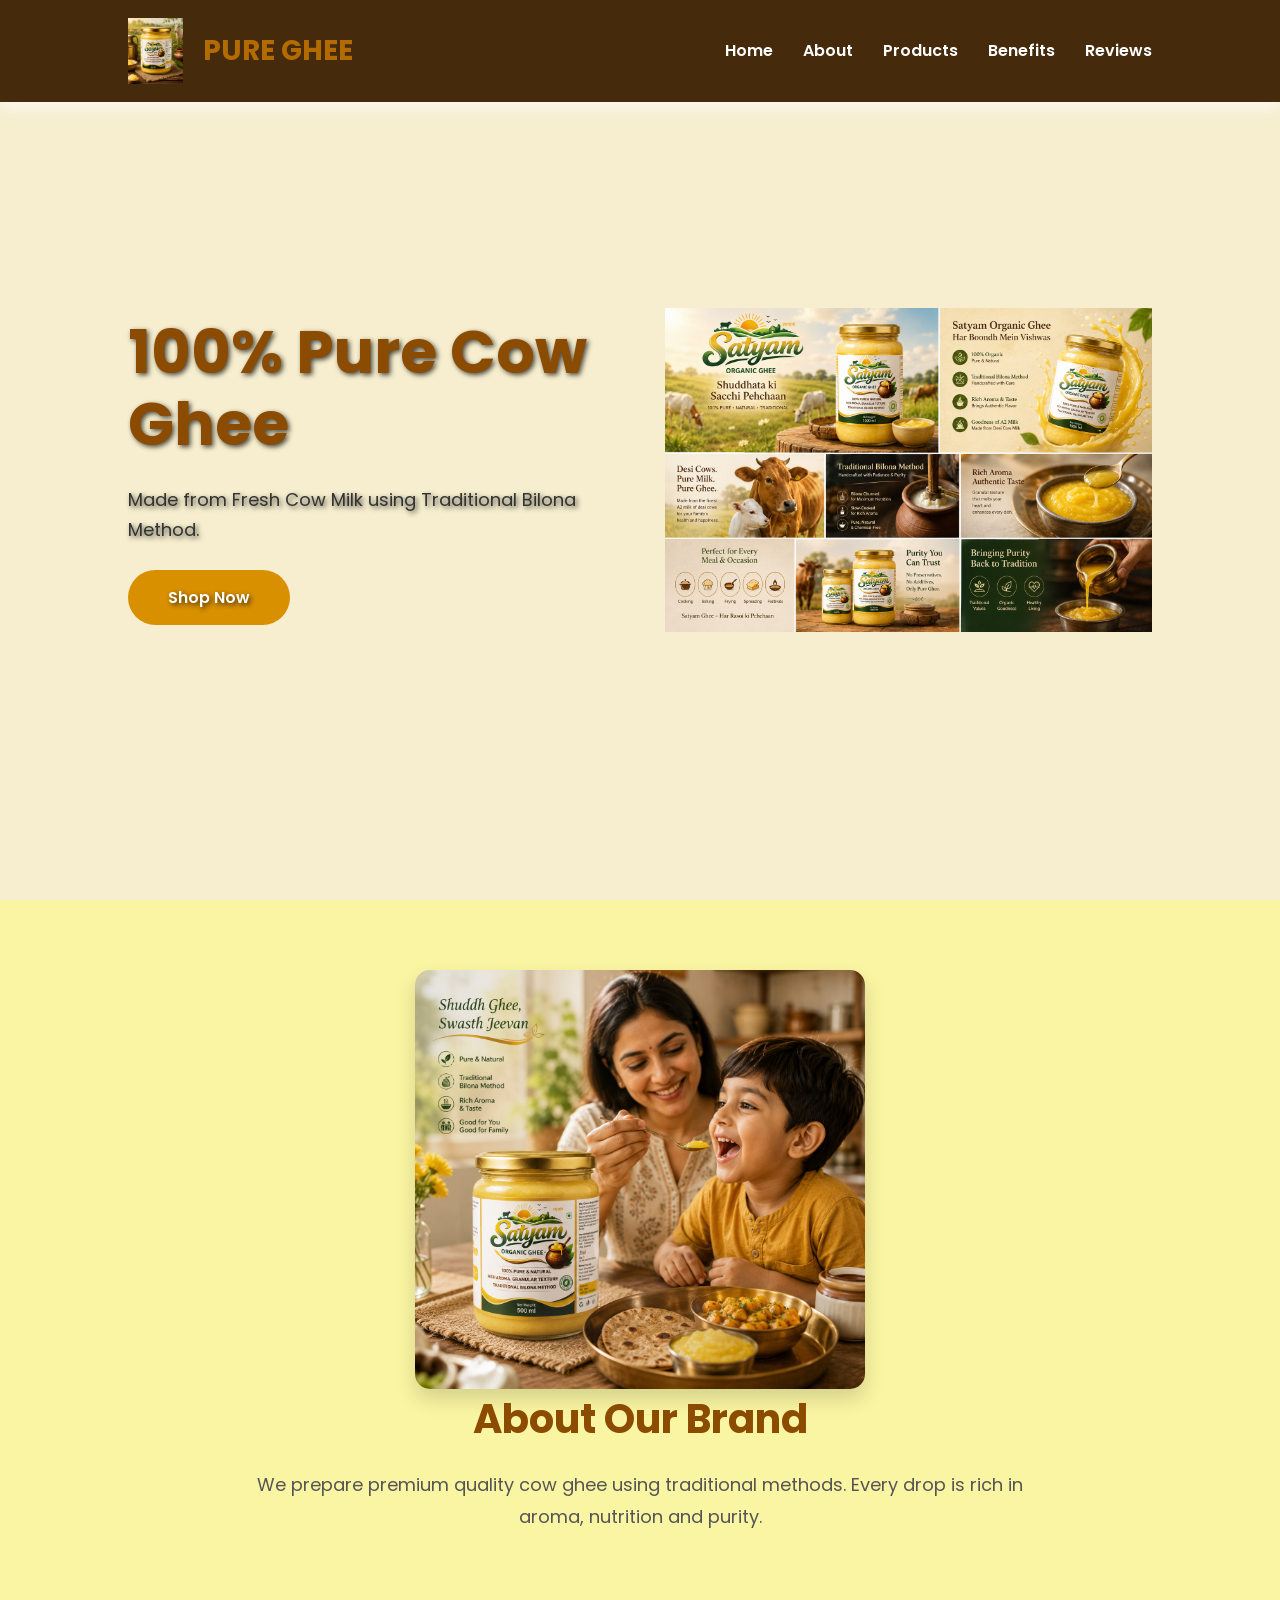
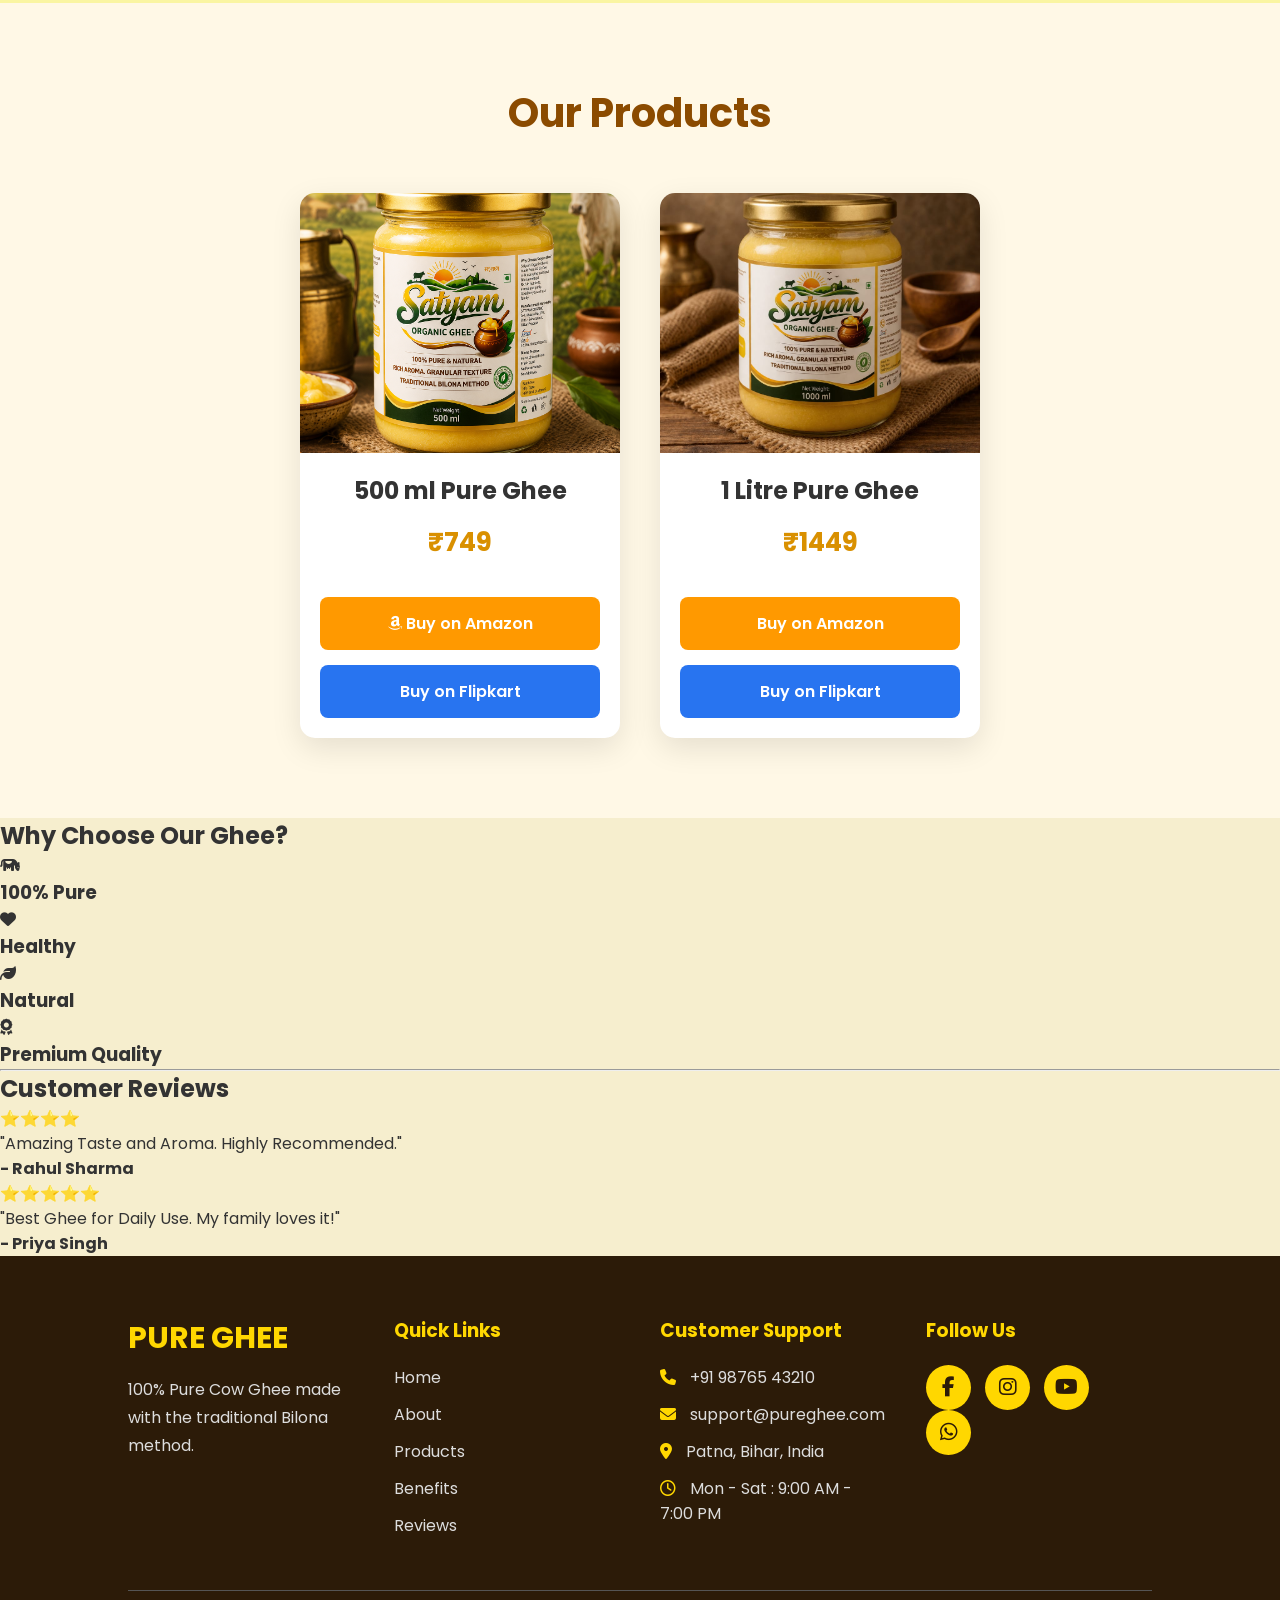
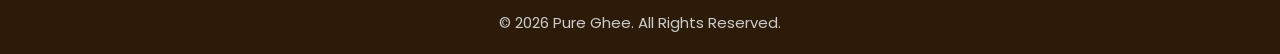
==== index.html @ 927c73c3 "Add files via upload" ====
<!DOCTYPE html>
<html lang="en">
<head>
    <meta charset="UTF-8">
    <meta name="viewport" content="width=device-width, initial-scale=1.0">
    <title>Pure Ghee | Premium Cow Ghee</title>

    <link rel="stylesheet" href="choti.css">

    <!-- Font Awesome -->
    <link rel="stylesheet"
    href="https://cdnjs.cloudflare.com/ajax/libs/font-awesome/6.5.1/css/all.min.css">
</head>

<body>

<!-- ================= NAVBAR ================= -->

<header>

    <div class="logo">
        <img src="mlimage.png" alt="main image">
        <h2>PURE GHEE</h2>
    </div>

    <nav>
        <ul>
            <li><a href="#home">Home</a></li>
            <li><a href="#about">About</a></li>
            <li><a href="#products">Products</a></li>
            <li><a href="#benefits">Benefits</a></li>
            <li><a href="#reviews">Reviews</a></li>
        </ul>
    </nav>

</header>

<!-- ================= HERO ================= -->

<section class="hero" id="home">

    <div class="hero-text">

        <h1>100% Pure Cow Ghee</h1>

        <p>
            Made from Fresh Cow Milk using
            Traditional Bilona Method.
        </p>

        <a href="#products" class="btn">Shop Now</a>

    </div>

    <div class="hero-image">

        <img src="image.png.png" alt="main image">

    </div>

</section>

<!-- ================= ABOUT ================= -->

<section class="about" id="about">
<div class="about-container">
    <div class="about-image">
        <img src="ghee.png" alt="ghee-photo">
    </div>
</div>
<h2>About Our Brand</h2>

<p>

We prepare premium quality cow ghee using
traditional methods. Every drop is rich in aroma,
nutrition and purity.

</p>

</section>

<!-- ================= PRODUCTS ================= -->

<section class="products" id="products">

<h2>Our Products</h2>

<div class="product-container">

<div class="card">

<img src="mlimage.png">

<h3>500 ml Pure Ghee</h3>

<h4>₹749</h4>

<div class="buttons">

<a href="https://amzn.in/d/0iU7Ek55" target="_blank" class="amazon">

<i class="fab fa-amazon"></i>

Buy on Amazon

</a>

<a href="https://www.flipkart.com/" target="_blank" class="flipkart">

Buy on Flipkart

</a>

</div>

</div>

<div class="card">

<img src="oneimage.png.jpeg">

<h3>1 Litre Pure Ghee</h3>

<h4>₹1449</h4>

<div class="buttons">

<a href="https://amzn.in/d/0iU7Ek55" target="_blank" class="amazon">

Buy on Amazon

</a>

<a href="https://www.flipkart.com/" target="_blank" class="flipkart">

Buy on Flipkart

</a>

</div>

</div>

</div>

</section>

<!-- ================= BENEFITS ================= -->

<div id="benefits" class="benefits-section">
    <h2>Why Choose Our Ghee?</h2>
    <div class="benefits-grid">
        <div class="benefit-card">
            <i class="fa-solid fa-cow icon-style"></i>
            <h3>100% Pure</h3>
        </div>
        <div class="benefit-card">
            <i class="fa-solid fa-heart icon-style"></i>
            <h3>Healthy</h3>
        </div>
        <div class="benefit-card">
            <i class="fa-solid fa-leaf icon-style"></i>
            <h3>Natural</h3>
        </div>
        <div class="benefit-card">
            <i class="fa-solid fa-award icon-style"></i>
            <h3>Premium Quality</h3>
        </div>
    </div>
</div>

<hr class="section-divider">

<div id="reviews" class="reviews-section">
    <h2>Customer Reviews</h2>
    <div class="reviews-grid">
        <div class="review-card">
            <div class="stars">⭐⭐⭐⭐</div>
            <p>"Amazing Taste and Aroma. Highly Recommended."</p>
            <h4>- Rahul Sharma</h4>
        </div>
        <div class="review-card">
            <div class="stars">⭐⭐⭐⭐⭐</div>
            <p>"Best Ghee for Daily Use. My family loves it!"</p>
            <h4>- Priya Singh</h4>
        </div>
    </div>
</div>


<!-- ================= FOOTER ================= -->

<footer>

<div class="footer-content">

<div class="footer-logo">
<h2>PURE GHEE</h2>
<p>100% Pure Cow Ghee made with the traditional Bilona method.</p>
</div>

<div class="footer-links">
<h3>Quick Links</h3>
<a href="#home">Home</a>
<a href="#about">About</a>
<a href="#products">Products</a>
<a href="#benefits">Benefits</a>
<a href="#reviews">Reviews</a>
</div>

<div class="footer-support">
<h3>Customer Support</h3>

<p><i class="fa-solid fa-phone"></i> +91 98765 43210</p>

<p><i class="fa-solid fa-envelope"></i> support@pureghee.com</p>

<p><i class="fa-solid fa-location-dot"></i> Patna, Bihar, India</p>

<p><i class="fa-regular fa-clock"></i> Mon - Sat : 9:00 AM - 7:00 PM</p>

</div>

<div class="footer-social">

<h3>Follow Us</h3>

<a href="#"><i class="fab fa-facebook-f"></i></a>

<a href="#"><i class="fab fa-instagram"></i></a>

<a href="#"><i class="fab fa-youtube"></i></a>

<a href="#"><i class="fab fa-whatsapp"></i></a>

</div>

</div>

<hr>

<p class="copyright">
© 2026 Pure Ghee. All Rights Reserved.
</p>

</footer>
<script src="script.js"></script>

</body>
---- choti.css ----
/*=========================
Google Font
=========================*/
@import url('https://fonts.googleapis.com/css2?family=Poppins:wght@300;400;500;600;700;800&display=swap');

*{
    margin:0;
    padding:0;
    box-sizing:border-box;
    font-family:'Poppins',sans-serif;
    scroll-behavior:smooth;
}

body{
    background:#f6eece;
    color:#333;
    overflow-x:hidden;
}

img{
    max-width:100%;
    display:block;
}

a{
    text-decoration:none;
}

section{
    padding:80px 10%;
}

/*=========================
Navbar
=========================*/

header{
    position:fixed;
    top:0;
    left:0;
    width:100%;
    display:flex;
    justify-content:space-between;
    align-items:center;
    padding:18px 10%;
    background:#452a0b;
    box-shadow:0 5px 15px rgba(252, 250, 250, 0.933);
    z-index:1000;
}

.logo{
    display:flex;
    align-items:center;
    gap:10px;
    white-space: nowrap;
}

.logo img{
    width:55px;
}

.logo h2{
    color:#b36b00;
    font-size:28px;
    margin: 0;
    margin-left: 10px;
}

nav ul{
    display:flex;
    list-style:none;
    gap:30px;
}

nav ul li a{
    color:white;
    font-weight:600;
    transition:.3s;
}

nav ul li a:hover{
    color:#d99000;
}

/*=========================
Hero
=========================*/

.hero{
    min-height:100vh;
    display:flex;
    justify-content:space-between;
    align-items:center;
    gap:50px;
    padding-top:120px;
    background:linear-gradient(135deg,#fff8e6,#ffe4a3);
    background-image: url('https://thumbs.dreamstime.com/b/ghee-oil-against-background-grazing-cows-selective-focus-nature-350918995.jpg');
    background-size: cover;
    background-repeat: no-repeat;

}

.hero-text{
    flex:1;
    text-shadow: 2px 2px 5px rgba(0,0,0,0.7);
}

.hero-text h1{
    font-size:60px;
    color:#8b4b00;
    line-height:1.2;
}

.hero-text p{
    margin:25px 0;
    font-size:18px;
    line-height:30px;
    text-shadow: 2px 2px 5px rgba(0,0,0,0.7);
}

.btn{
    display:inline-block;
    padding:15px 40px;
    background:#d99000;
    color:white;
    border-radius:50px;
    font-weight:600;
    transition:.4s;
}

.btn:hover{
    background:#8b4b00;
    transform:translateY(-4px);
}

.hero-image{
    flex:1;
}

.hero-image img{
    width:100%;
    animation:float 4s ease-in-out infinite;
}

@keyframes float{

0%{
transform:translateY(0);
}

50%{
transform:translateY(-20px);
}

100%{
transform:translateY(0);
}

}
/*=========================
About Section
=========================*/

.about{
    text-align:center;
    background:#ffffff;
}

.about h2{
    font-size:40px;
    color:#8b4b00;
    margin-bottom:20px;
}

.about p{
    max-width:800px;
    margin:auto;
    font-size:18px;
    color:#555;
    line-height:32px;
}

/*=========================
Products
=========================*/

.products{
    background:#fff8e6;
}

.products h2{
    text-align:center;
    font-size:40px;
    color:#8b4b00;
    margin-bottom:50px;
}

.product-container{
    display:flex;
    justify-content:center;
    gap:40px;
    flex-wrap:wrap;
}

.card{
    width:320px;
    background:#fff;
    border-radius:15px;
    overflow:hidden;
    box-shadow:0 10px 30px rgba(0,0,0,.1);
    transition:.4s;
}

.card:hover{
    transform:translateY(-10px);
}

.card img{
    width:100%;
    height:260px;
    object-fit:cover;
}

.card h3{
    text-align:center;
    margin-top:20px;
    font-size:24px;
}

.card h4{
    text-align:center;
    color:#d99000;
    margin:15px 0;
    font-size:26px;
}

.buttons{
    display:flex;
    flex-direction:column;
    gap:15px;
    padding:20px;
}

.amazon{
    background:#FF9900;
    color:white;
    padding:14px;
    border-radius:8px;
    text-align:center;
    font-weight:600;
    transition:.3s;
}

.amazon:hover{
    background:#e48b00;
}

.flipkart{
    background:#2874F0;
    color:white;
    padding:14px;
    border-radius:8px;
    text-align:center;
    font-weight:600;
    transition:.3s;
}

.flipkart:hover{
    background:#1358c7;
}
/* =========================
   FOOTER
========================= */

footer{
    background:#2c1b08;
    color:#fff;
    padding:60px 10% 20px;
}

.footer-content{
    display:flex;
    justify-content:space-between;
    flex-wrap:wrap;
    gap:40px;
}

.footer-logo,
.footer-links,
.footer-support,
.footer-social{
    flex:1;
    min-width:220px;
}

.footer-logo h2{
    color:#FFD700;
    margin-bottom:15px;
    font-size:30px;
}

.footer-logo p{
    line-height:28px;
    color:#ddd;
}

.footer-links h3,
.footer-support h3,
.footer-social h3{
    margin-bottom:20px;
    color:#FFD700;
}

.footer-links a{
    display:block;
    color:#ddd;
    text-decoration:none;
    margin-bottom:12px;
    transition:.3s;
}

.footer-links a:hover{
    color:#FFD700;
    padding-left:8px;
}

.footer-support p{
    margin-bottom:12px;
    color:#ddd;
}

.footer-support i{
    color:#FFD700;
    margin-right:10px;
}

.footer-social a{
    display:inline-block;
    width:45px;
    height:45px;
    line-height:45px;
    text-align:center;
    border-radius:50%;
    background:#FFD700;
    color:#2c1b08;
    margin-right:10px;
    font-size:20px;
    transition:.3s;
}

.footer-social a:hover{
    background:#fff;
    transform:translateY(-5px);
}

footer hr{
    margin:40px 0 20px;
    border:none;
    height:1px;
    background:#555;
}

.copyright{
    text-align:center;
    color:#ccc;
    font-size:15px;
}

/* =========================
   Responsive Footer
========================= */

@media(max-width:768px){

.footer-content{
    flex-direction:column;
    text-align:center;
}

.footer-social a{
    margin:8px;
}
.benefits{
    padding:50px 20px;
    text-align: center;
    background-color: #fcf9f2;
}
/* Benefits Card ka Design */
.benefit-card {
    background-color: white;
    padding: 30px 20px;
    border-radius: 12px;
    box-shadow: 0 4px 10px rgba(0, 0, 0, 0.08); /* Halka sa shadow */
    width: 200px;
    transition: transform 0.3s;
    border-top: 4px solid #f5b041; /* Ghee jaisa golden border upar ki taraf */
}

/* Mouse le jane par card upar uthega */
.benefit-card:hover {
    transform: translateY(-8px);
}

.icon-style {
    font-size: 40px;
    color: #f5b041; /* Golden icons */
    margin-bottom: 15px;
}

.benefit-card h3 {
    color: #333;
    font-size: 20px;
}

/* Divider Line */
.section-divider {
    border: none;
    height: 1px;
    background-color: #e0d5c1;
    margin: 0 10%;
}

/* Review Card ka Design */
.review-card {
    background-color: white;
    padding: 25px;
    border-radius: 12px;
    box-shadow: 0 4px 10px rgba(0, 0, 0, 0.08);
    width: 320px;
    text-align: left;
    border-left: 5px solid #f5b041; /* Side mein golden line */
}

.stars {
    font-size: 18px;
    margin-bottom: 15px;
}

.review-card p {
    font-style: italic;
    color: #555;
    font-size: 16px;
    line-height: 1.5;
}

.review-card h4 {
    margin-top: 15px;
    color: #5c3a21;
}
.benefits-grid{
    display: grid;
    grid-template-columns: auto auto;
    gap: 30px;
    justify-content: center;
    max-width: 550px;
    margin: 0 auto;
}
header{
    flex-direction: column;
    padding: 10px;
}
.logo{
    margin-bottom: 15px;
}
nav ul{
    display: flex;
    flex-wrap: wrap;
    justify-content: center;
    gap: 15px;
    padding: 0;
}
}
.about{
    padding: 70px 20px;
    background-color: #faf5a2;
}
.about-container{
    display: flex;
    align-items: center;
    justify-content: center;
    gap: 50px;
    max-width: 1000px;
    margin: 0 auto;
}
.about-image img{
    width: 100%;
    max-width: 450px;
    border-radius: 15px;
    box-shadow: 0 10px 20px rgba(0,0,0,0.15);
}
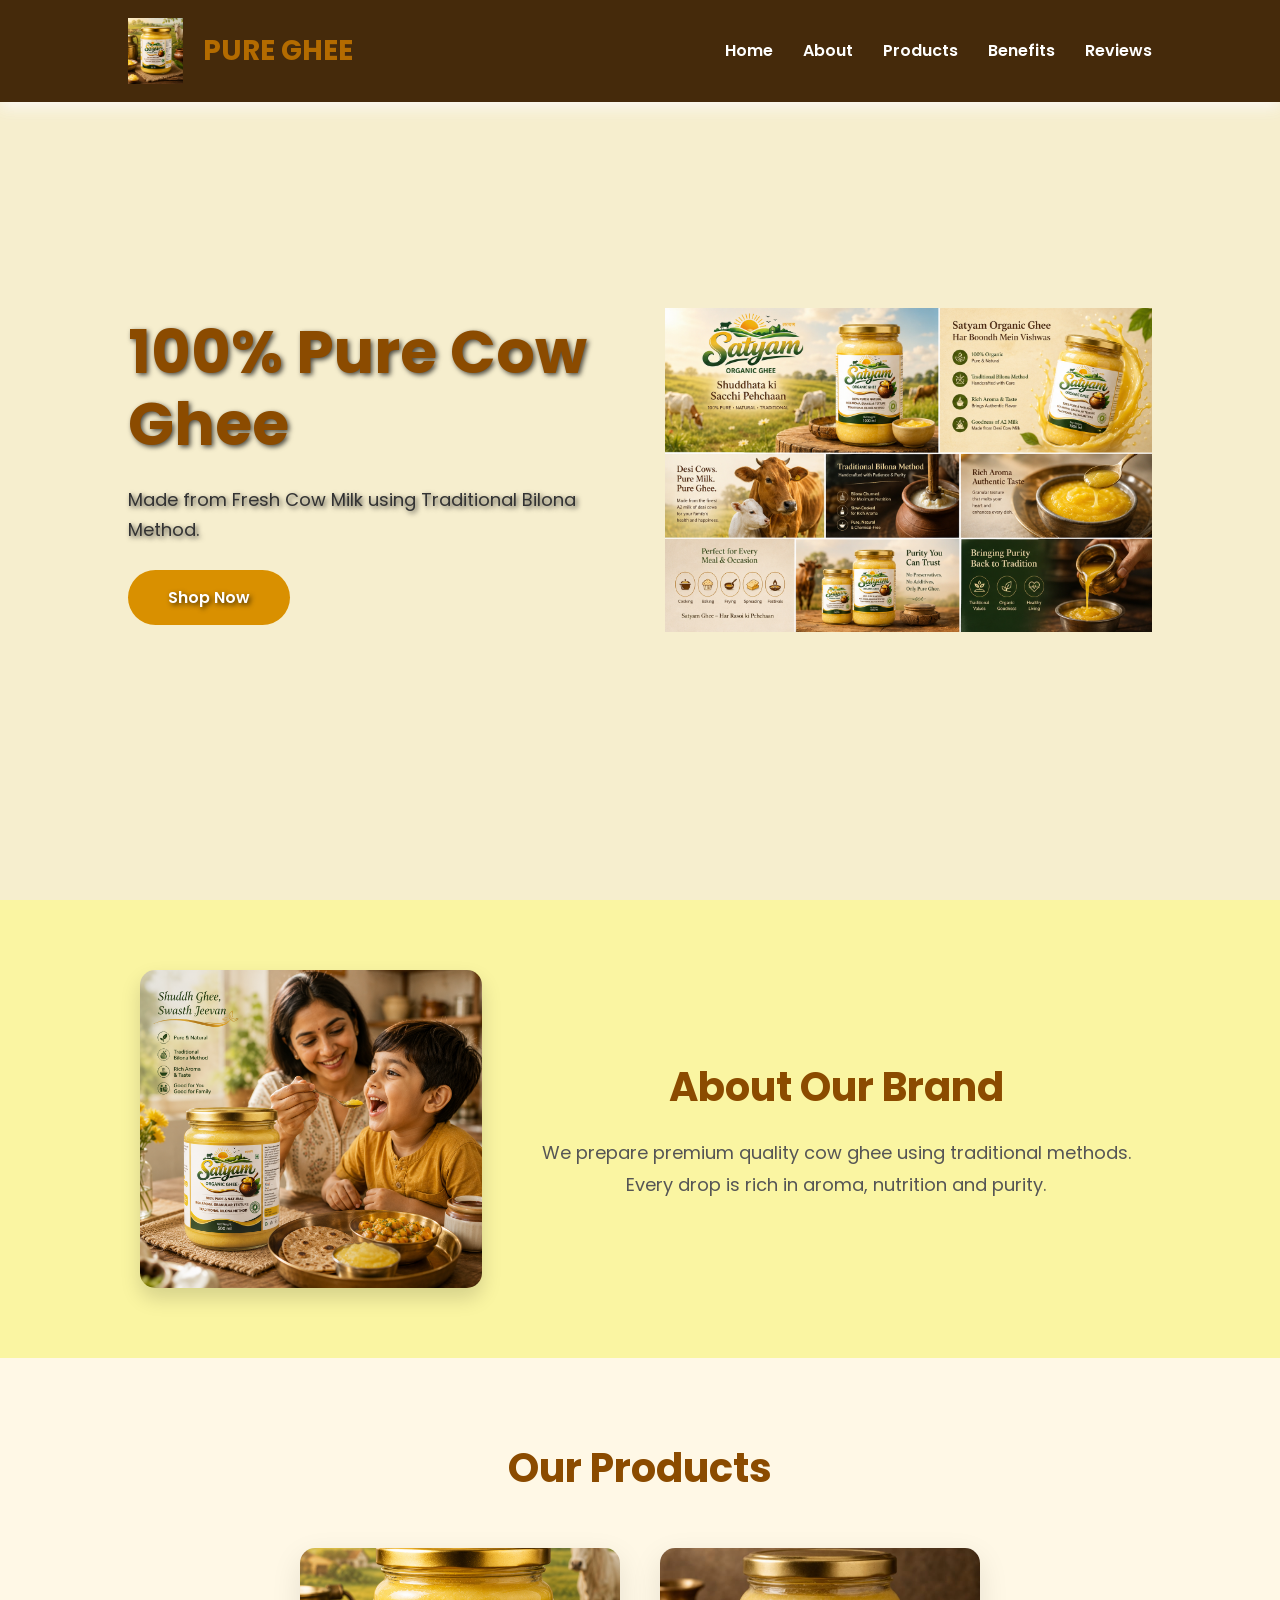
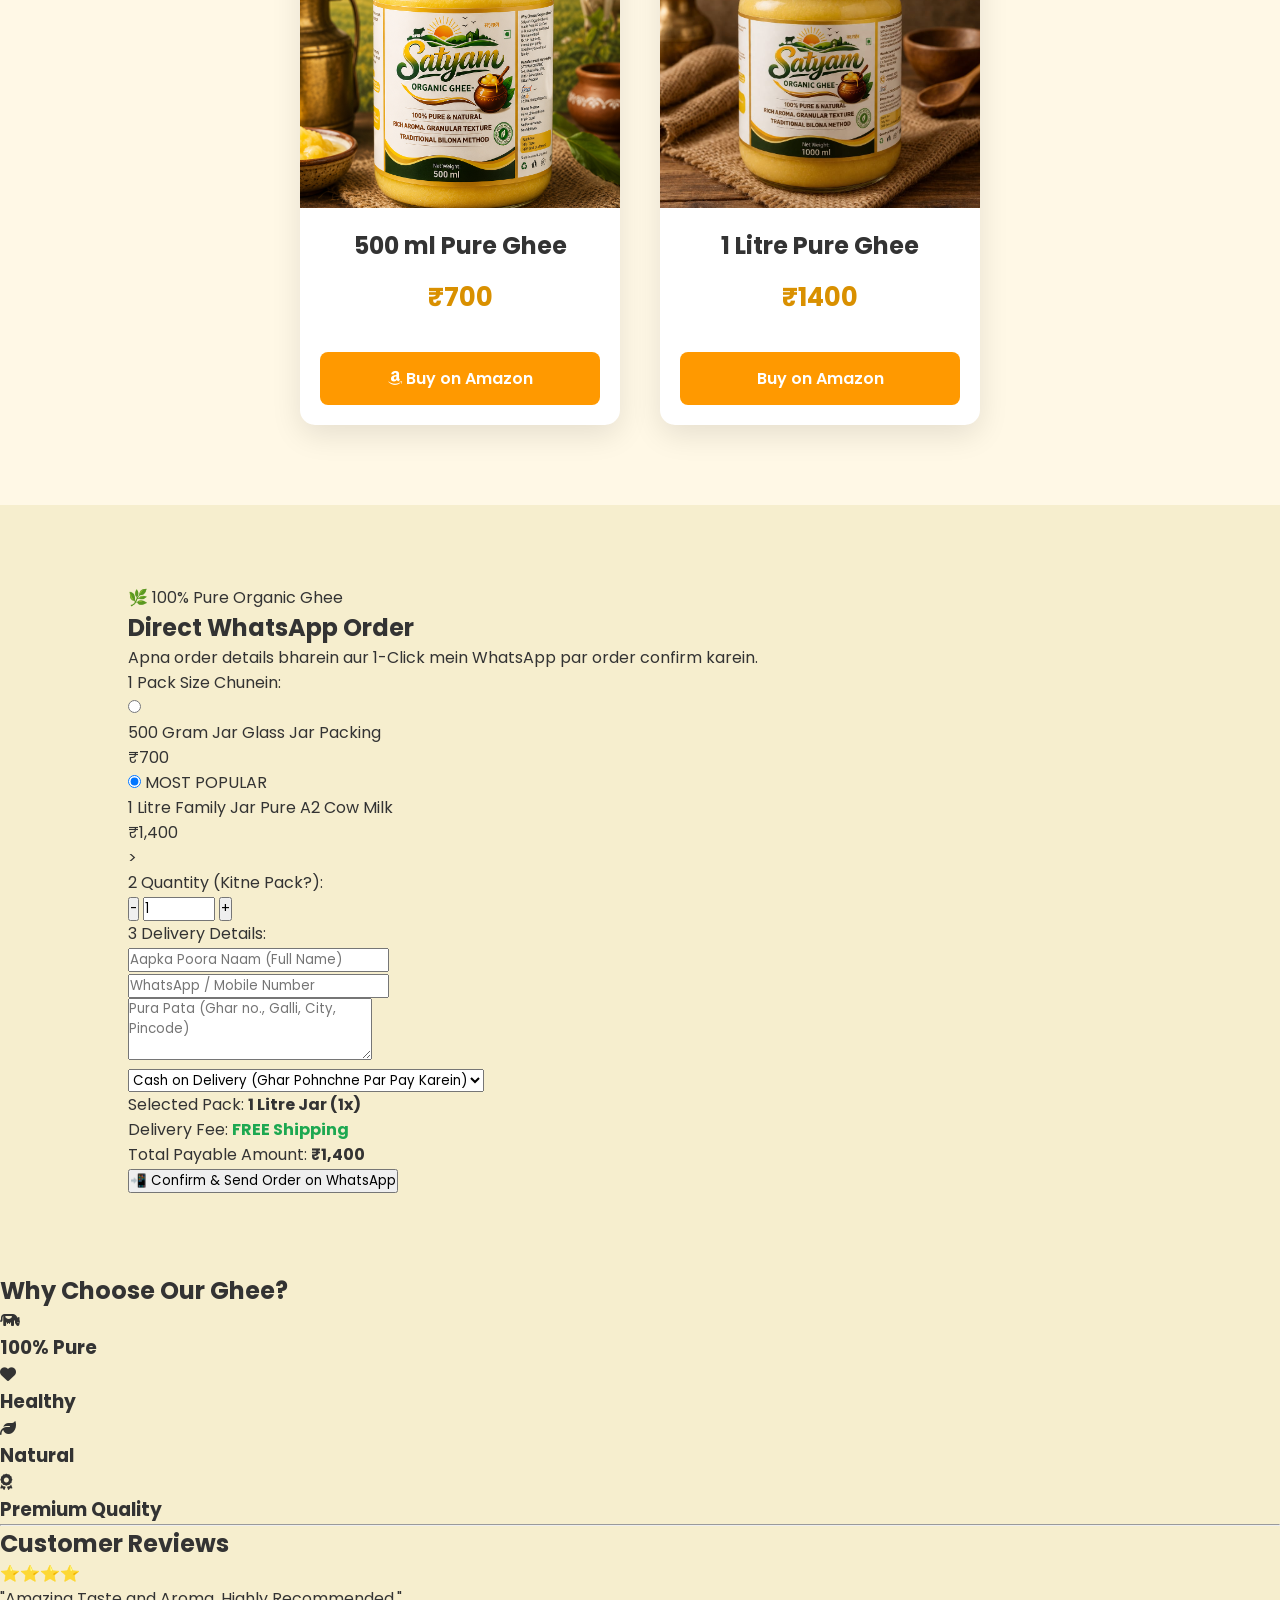
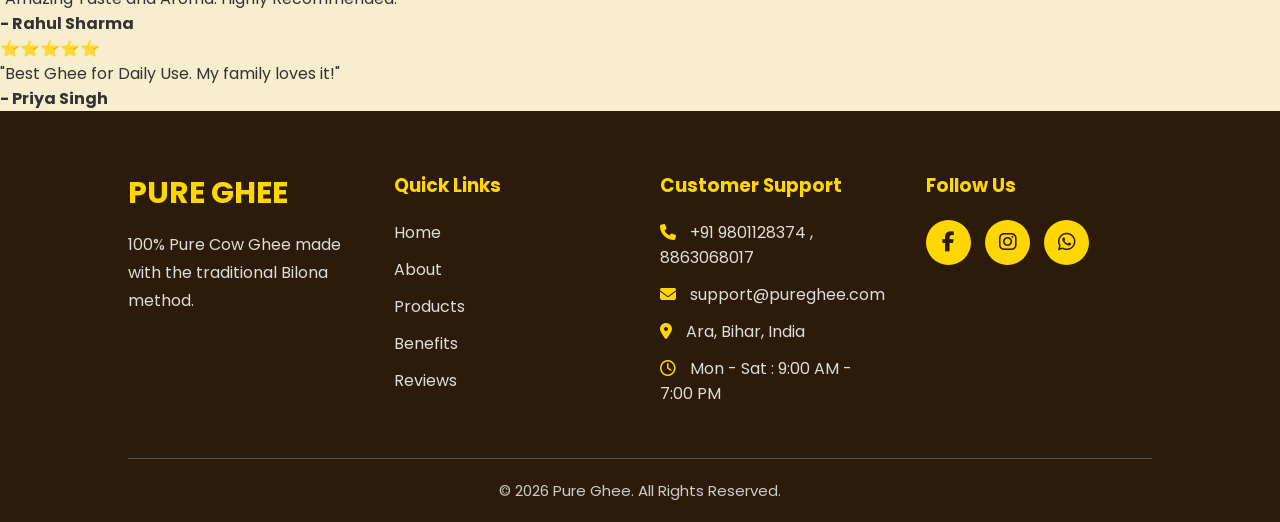
==== commit d689b62b: "Add files via upload" ====
--- a/index.html
+++ b/index.html
@@ -67,7 +67,7 @@
     <div class="about-image">
         <img src="ghee.png" alt="ghee-photo">
     </div>
-</div>
+<div class="about-text">
 <h2>About Our Brand</h2>
 
 <p>
@@ -77,7 +77,8 @@
 nutrition and purity.
 
 </p>
-
+</div>
+</div> 
 </section>
 
 <!-- ================= PRODUCTS ================= -->
@@ -94,7 +95,7 @@
 
 <h3>500 ml Pure Ghee</h3>
 
-<h4>₹749</h4>
+<h4>₹700</h4>
 
 <div class="buttons">
 
@@ -106,9 +107,23 @@
 
 </a>
 
-<a href="https://www.flipkart.com/" target="_blank" class="flipkart">
-
-Buy on Flipkart
+</div>
+
+</div>
+
+<div class="card">
+
+<img src="oneimage.png.jpeg">
+
+<h3>1 Litre Pure Ghee</h3>
+
+<h4>₹1400</h4>
+
+<div class="buttons">
+
+<a href="https://amzn.in/d/0iU7Ek55" target="_blank" class="amazon">
+
+Buy on Amazon
 
 </a>
 
@@ -116,34 +131,108 @@
 
 </div>
 
-<div class="card">
-
-<img src="oneimage.png.jpeg">
-
-<h3>1 Litre Pure Ghee</h3>
-
-<h4>₹1449</h4>
-
-<div class="buttons">
-
-<a href="https://amzn.in/d/0iU7Ek55" target="_blank" class="amazon">
-
-Buy on Amazon
-
-</a>
-
-<a href="https://www.flipkart.com/" target="_blank" class="flipkart">
-
-Buy on Flipkart
-
-</a>
-
-</div>
-
-</div>
-
-</div>
-
+</div>
+
+</section>
+<section class="pg-checkout-wrapper">
+    <div class="pg-order-card">
+        
+        <div class="pg-card-header">
+            <div class="pg-brand-badge">
+                🌿 100% Pure Organic Ghee
+            </div>
+            <h2 class="pg-main-title">Direct <span>WhatsApp Order</span></h2>
+            <p class="pg-sub-title">Apna order details bharein aur 1-Click mein WhatsApp par order confirm karein.</p>
+        </div>
+
+        <form id="pgCheckoutForm" onsubmit="return false;">
+            
+            <div class="pg-section-block">
+                <label class="pg-section-label">
+                    <span class="pg-step-num">1</span> Pack Size Chunein:
+                </label>
+
+                <div class="pg-pack-options">
+                    <label class="pg-pack-card" onclick="selectPack(this, 700, '500g Jar')">
+                        <input type="radio" name="pack_size" value="500g Jar">
+                        <div class="pg-pack-info">
+                            <span class="pg-pack-name">500 Gram Jar</span>
+                            <span class="pg-pack-desc">Glass Jar Packing</span>
+                        </div>
+                        <div class="pg-pack-price">₹700</div>
+                    </label>
+
+                    <label class="pg-pack-card active" onclick="selectPack(this, 1400, '1 Litre Jar')">
+                        <input type="radio" name="pack_size" value="1 Litre Jar" checked>
+                        <span class="pg-popular-tag">MOST POPULAR</span>
+                        <div class="pg-pack-info">
+                            <span class="pg-pack-name">1 Litre Family Jar</span>
+                            <span class="pg-pack-desc">Pure A2 Cow Milk</span>
+                        </div>
+                        <div class="pg-pack-price">₹1,400</div>
+                    </label>>
+                        
+            </div>
+
+            <div class="pg-section-block">
+                <label class="pg-section-label">
+                    <span class="pg-step-num">2</span> Quantity (Kitne Pack?):
+                </label>
+
+                <div class="pg-qty-box">
+                    <button type="button" class="pg-qty-btn" onclick="updateQuantity(-1)">-</button>
+                    <input type="number" id="pgQuantity" value="1" min="1" max="20" readonly>
+                    <button type="button" class="pg-qty-btn" onclick="updateQuantity(1)">+</button>
+                </div>
+            </div>
+
+            <div class="pg-section-block">
+                <label class="pg-section-label">
+                    <span class="pg-step-num">3</span> Delivery Details:
+                </label>
+
+                <div class="pg-input-group">
+                    <input type="text" id="pgCustomerName" placeholder="Aapka Poora Naam (Full Name)" required>
+                </div>
+
+                <div class="pg-input-group">
+                    <input type="tel" id="pgCustomerPhone" placeholder="WhatsApp / Mobile Number" required maxlength="10">
+                </div>
+
+                <div class="pg-input-group">
+                    <textarea id="pgCustomerAddress" rows="3" placeholder="Pura Pata (Ghar no., Galli, City, Pincode)" required></textarea>
+                </div>
+
+                <div class="pg-input-group">
+                    <select id="pgPaymentMethod">
+                        <option value="Cash on Delivery (COD)">Cash on Delivery (Ghar Pohnchne Par Pay Karein)</option>
+                        <option value="UPI / Online Payment">UPI / Online Pay</option>
+                    </select>
+                </div>
+            </div>
+
+            <div class="pg-summary-card">
+                <div class="pg-summary-row">
+                    <span>Selected Pack:</span>
+                    <strong id="pgSummaryPack">1 Litre Jar (1x)</strong>
+                </div>
+                <div class="pg-summary-row">
+                    <span>Delivery Fee:</span>
+                    <span style="color: #1DA851; font-weight: bold;">FREE Shipping</span>
+                </div>
+                <div class="pg-divider"></div>
+                <div class="pg-summary-row pg-total-row">
+                    <span>Total Payable Amount:</span>
+                    <strong id="pgSummaryTotal">₹1,400</strong>
+                </div>
+
+                <button type="button" class="pg-wa-submit-btn" onclick="processWhatsAppOrder()">
+                    📲 Confirm & Send Order on WhatsApp
+                </button>
+            </div>
+
+        </form>
+    </div>
 </section>
 
 <!-- ================= BENEFITS ================= -->
@@ -212,11 +301,12 @@
 <div class="footer-support">
 <h3>Customer Support</h3>
 
-<p><i class="fa-solid fa-phone"></i> +91 98765 43210</p>
+<p><i class="fa-solid fa-phone"></i> +91 9801128374 
+                                      , 8863068017</p>
 
 <p><i class="fa-solid fa-envelope"></i> support@pureghee.com</p>
 
-<p><i class="fa-solid fa-location-dot"></i> Patna, Bihar, India</p>
+<p><i class="fa-solid fa-location-dot"></i> Ara, Bihar, India</p>
 
 <p><i class="fa-regular fa-clock"></i> Mon - Sat : 9:00 AM - 7:00 PM</p>
 
@@ -226,13 +316,13 @@
 
 <h3>Follow Us</h3>
 
-<a href="#"><i class="fab fa-facebook-f"></i></a>
-
-<a href="#"><i class="fab fa-instagram"></i></a>
-
-<a href="#"><i class="fab fa-youtube"></i></a>
-
-<a href="#"><i class="fab fa-whatsapp"></i></a>
+<a href="https://www.facebook.com/share/19QwqhzK8x/"><i class="fab fa-facebook-f"></i></a>
+
+<a href="https://www.instagram.com/satyamorganicghee00?igsh=ZXNoMm5uYWFmeXg="><i class="fab fa-instagram"></i></a>
+
+
+
+<a href="c:\Users\mohit\AppData\Local\Packages\5319275A.WhatsAppDesktop_cv1g1gvanyjgm\LocalState\sessions\89A9E36E4F42AEE8ED56A759640A8AA25ECE40D6\transfers\2026-33\WhatsApp Image 2026-08-13 at 20.25.19.jpeg"><i class="fab fa-whatsapp"></i></a>
 
 </div>
 
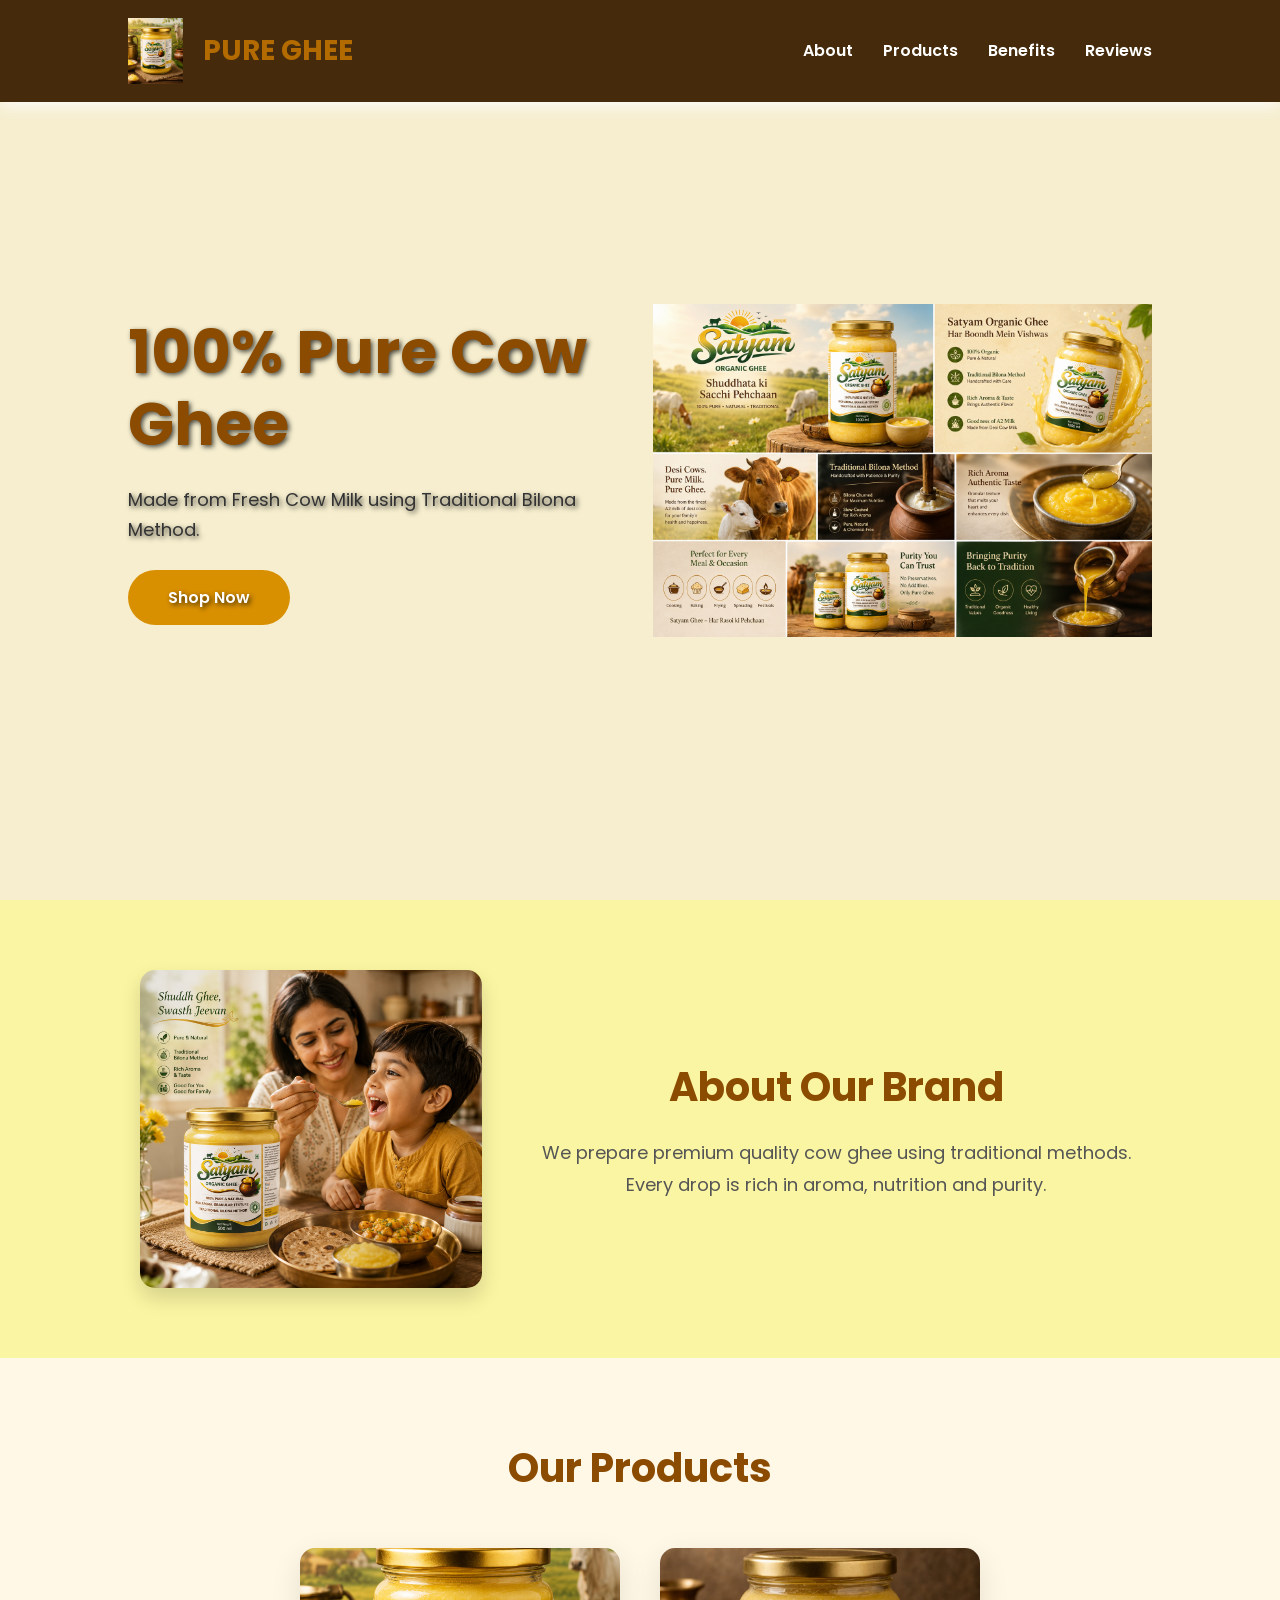
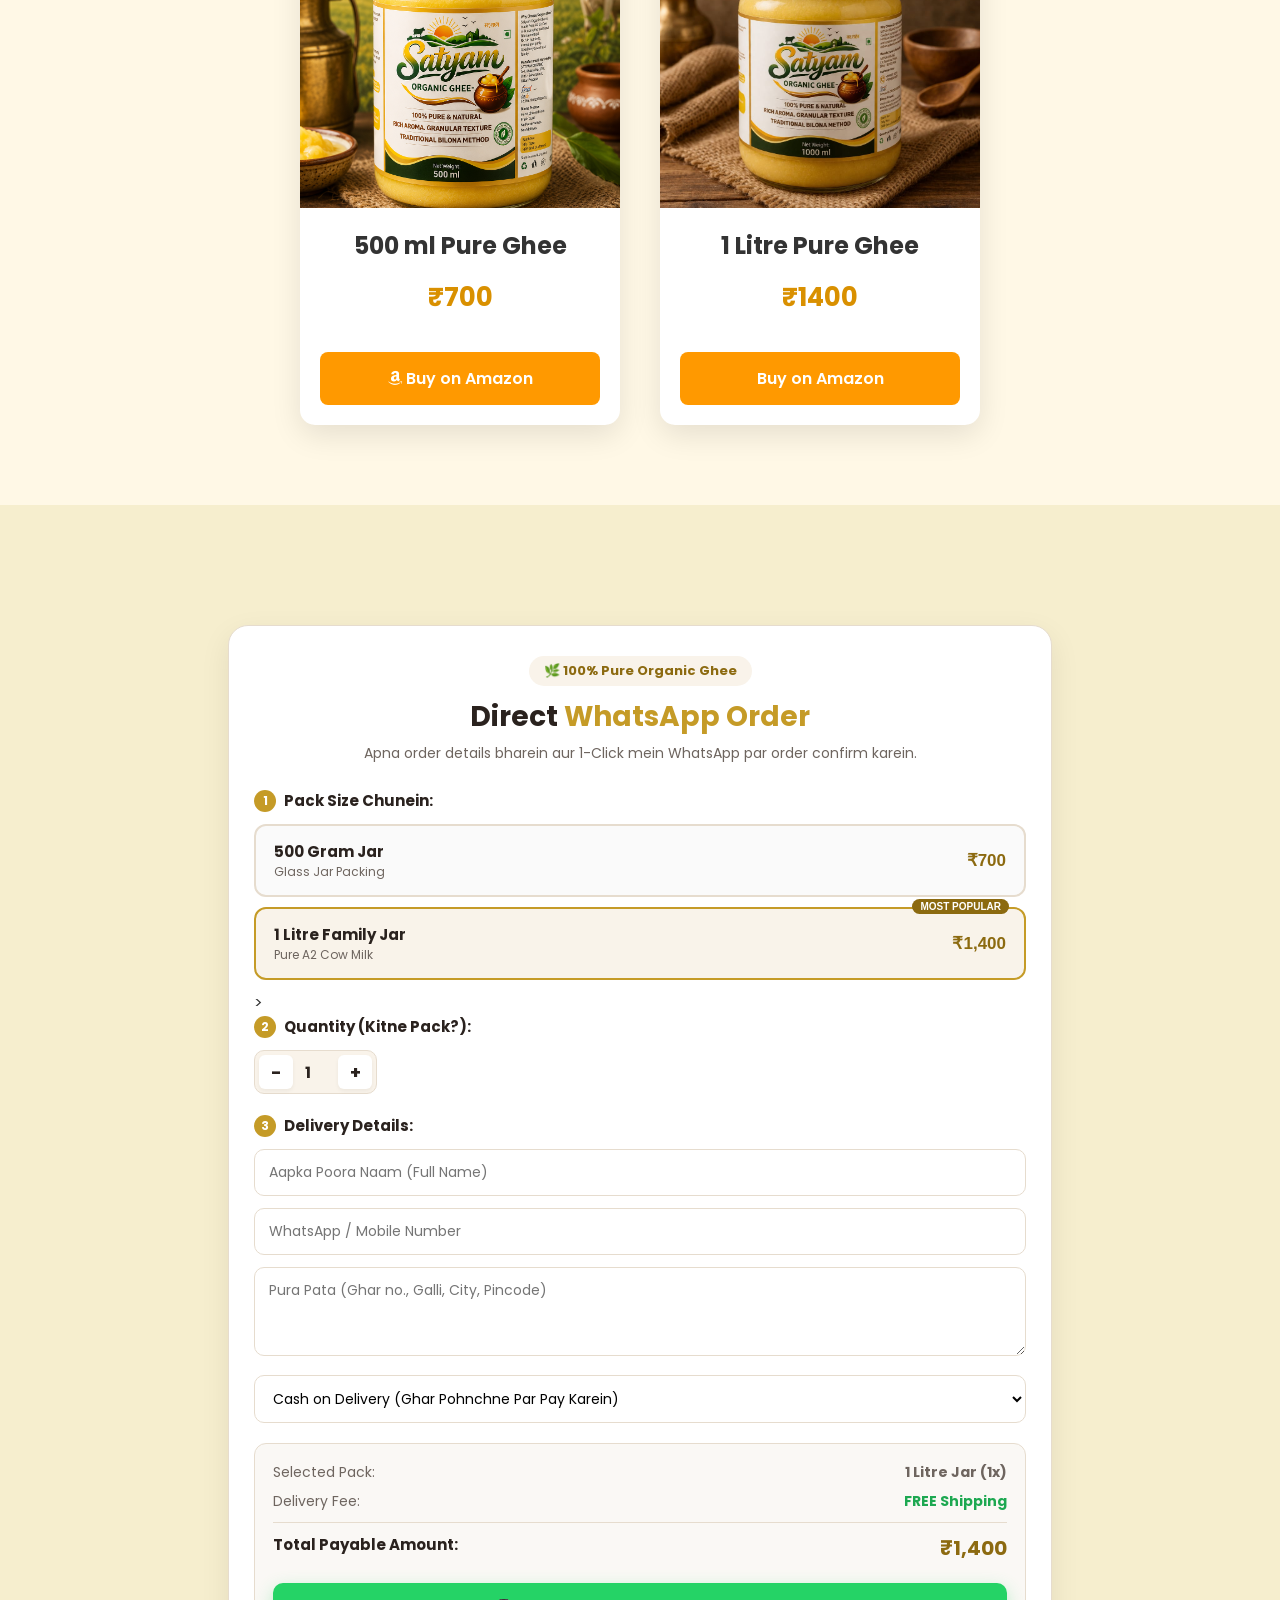
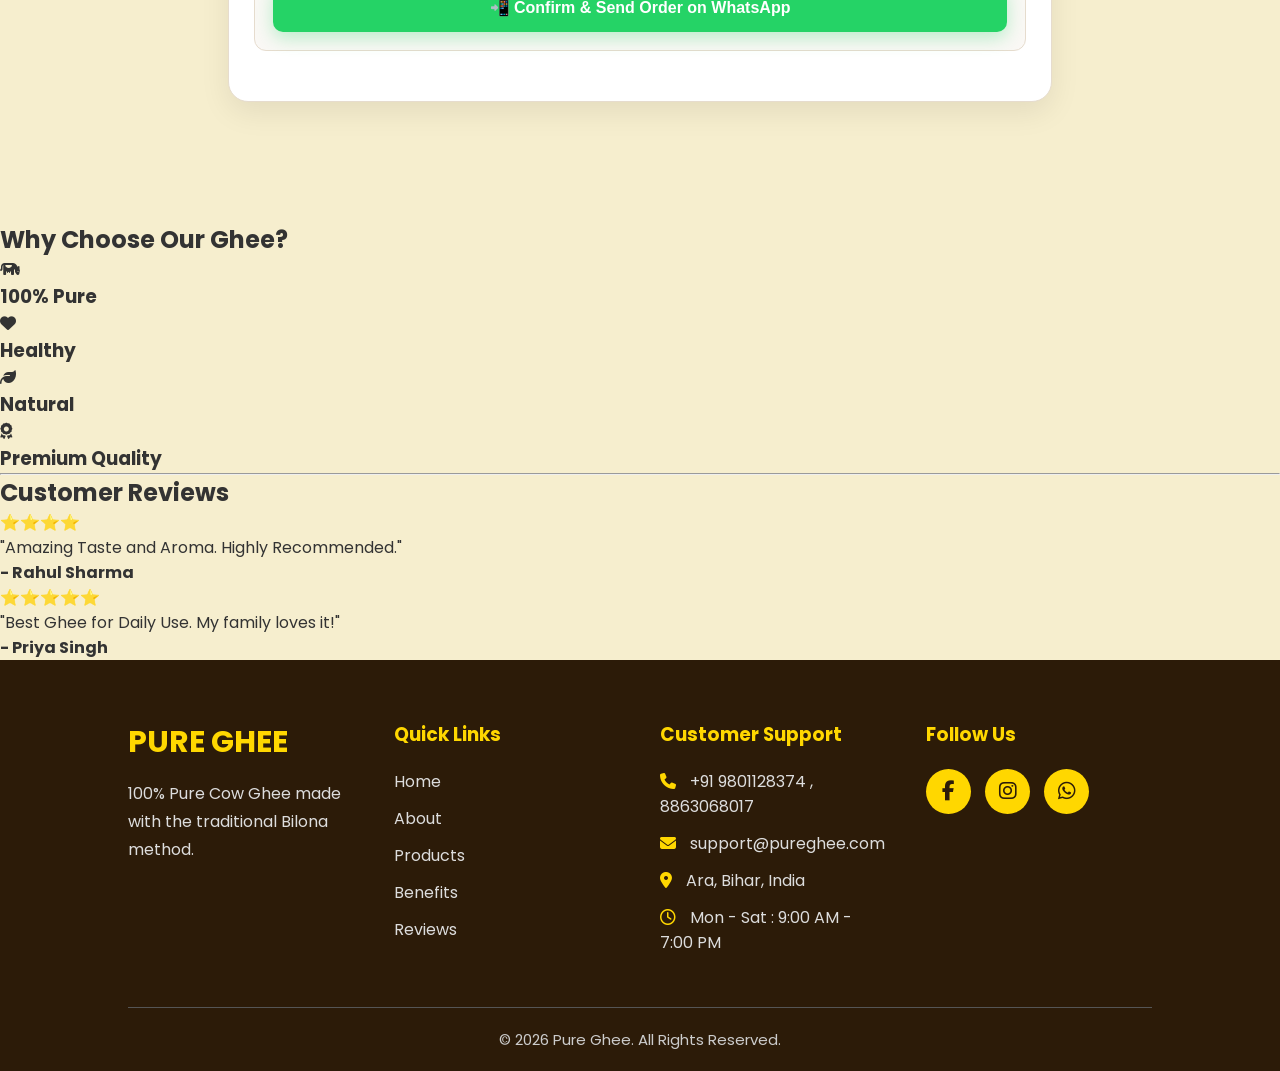
==== commit e41d8b21: "Add files via upload" ====
--- a/index.html
+++ b/index.html
@@ -25,7 +25,6 @@
 
     <nav>
         <ul>
-            <li><a href="#home">Home</a></li>
             <li><a href="#about">About</a></li>
             <li><a href="#products">Products</a></li>
             <li><a href="#benefits">Benefits</a></li>
--- a/choti.css
+++ b/choti.css
@@ -9,12 +9,13 @@
     box-sizing:border-box;
     font-family:'Poppins',sans-serif;
     scroll-behavior:smooth;
+
 }
 
 body{
     background:#f6eece;
     color:#333;
-    overflow-x:hidden;
+
 }
 
 img{
@@ -91,7 +92,7 @@
     display:flex;
     justify-content:space-between;
     align-items:center;
-    gap:50px;
+    gap:25px;
     padding-top:120px;
     background:linear-gradient(135deg,#fff8e6,#ffe4a3);
     background-image: url('https://thumbs.dreamstime.com/b/ghee-oil-against-background-grazing-cows-selective-focus-nature-350918995.jpg');
@@ -391,7 +392,7 @@
     padding: 30px 20px;
     border-radius: 12px;
     box-shadow: 0 4px 10px rgba(0, 0, 0, 0.08); /* Halka sa shadow */
-    width: 200px;
+    width: 150px;
     transition: transform 0.3s;
     border-top: 4px solid #f5b041; /* Ghee jaisa golden border upar ki taraf */
 }
@@ -487,4 +488,294 @@
     max-width: 450px;
     border-radius: 15px;
     box-shadow: 0 10px 20px rgba(0,0,0,0.15);
+}
+/* ==============================================
+   2. CSS STYLES (Apni main style.css ke aakhir me paste karein)
+   ============================================== */
+
+.pg-checkout-wrapper {
+    width: 100%;
+    max-width: 1080px;
+    margin: 40px auto;
+    font-family: 'Segoe UI', Roboto, Helvetica, Arial, sans-serif;
+    box-sizing: border-box;
+}
+
+.pg-checkout-wrapper *, 
+.pg-checkout-wrapper *::before, 
+.pg-checkout-wrapper *::after {
+    box-sizing: border-box;
+}
+
+.pg-order-card {
+    background: #FFFFFF;
+    border-radius: 20px;
+    box-shadow: 0 10px 30px rgba(0, 0, 0, 0.08);
+    padding: 30px 25px;
+    border: 1px solid #E6DCCE;
+}
+
+.pg-card-header {
+    text-align: center;
+    margin-bottom: 25px;
+}
+
+.pg-brand-badge {
+    display: inline-block;
+    background: #F9F3EA;
+    color: #8C6A10;
+    font-size: 13px;
+    font-weight: 700;
+    padding: 5px 15px;
+    border-radius: 50px;
+    margin-bottom: 10px;
+}
+
+.pg-main-title {
+    font-size: 28px;
+    color: #2A221E;
+    margin: 0;
+}
+
+.pg-main-title span {
+    color: #C59B27;
+}
+
+.pg-sub-title {
+    font-size: 14px;
+    color: #6E655F;
+    margin-top: 5px;
+}
+
+.pg-section-block {
+    margin-bottom: 20px;
+}
+
+.pg-section-label {
+    display: flex;
+    align-items: center;
+    gap: 8px;
+    font-weight: 700;
+    font-size: 15px;
+    color: #2A221E;
+    margin-bottom: 12px;
+}
+
+.pg-step-num {
+    background: #C59B27;
+    color: #FFF;
+    width: 22px;
+    height: 22px;
+    border-radius: 50%;
+    display: inline-flex;
+    align-items: center;
+    justify-content: center;
+    font-size: 12px;
+}
+
+.pg-pack-options {
+    display: flex;
+    flex-direction: column;
+    gap: 10px;
+}
+
+.pg-pack-card {
+    position: relative;
+    display: flex;
+    align-items: center;
+    justify-content: space-between;
+    padding: 14px 18px;
+    border: 2px solid #E6DCCE;
+    border-radius: 12px;
+    cursor: pointer;
+    transition: all 0.25s ease;
+    background: #FAFAFA;
+}
+
+.pg-pack-card input[type="radio"] {
+    display: none;
+}
+
+.pg-pack-card:hover {
+    border-color: #C59B27;
+    background: #FFF;
+}
+
+.pg-pack-card.active {
+    border-color: #C59B27;
+    background: #F9F3EA;
+}
+
+.pg-pack-info {
+    display: flex;
+    flex-direction: column;
+}
+
+.pg-pack-name {
+    font-weight: 700;
+    font-size: 15px;
+    color: #2A221E;
+}
+
+.pg-pack-desc {
+    font-size: 12px;
+    color: #6E655F;
+}
+
+.pg-pack-price {
+    font-weight: 800;
+    font-size: 17px;
+    color: #8C6A10;
+}
+
+.pg-popular-tag {
+    position: absolute;
+    top: -10px;
+    right: 15px;
+    background: #8C6A10;
+    color: #FFF;
+    font-size: 10px;
+    font-weight: 800;
+    padding: 2px 8px;
+    border-radius: 12px;
+}
+
+.pg-qty-box {
+    display: inline-flex;
+    align-items: center;
+    background: #F9F3EA;
+    border: 1px solid #E6DCCE;
+    border-radius: 10px;
+    padding: 4px;
+}
+
+.pg-qty-btn {
+    width: 34px;
+    height: 34px;
+    border: none;
+    background: #FFF;
+    border-radius: 6px;
+    color: #2A221E;
+    font-size: 18px;
+    font-weight: bold;
+    cursor: pointer;
+    box-shadow: 0 2px 4px rgba(0,0,0,0.05);
+    transition: 0.2s;
+}
+
+.pg-qty-btn:hover {
+    background: #C59B27;
+    color: #FFF;
+}
+
+.pg-qty-box input {
+    width: 45px;
+    text-align: center;
+    border: none;
+    background: transparent;
+    font-weight: 700;
+    font-size: 16px;
+    color: #2A221E;
+}
+
+.pg-input-group {
+    margin-bottom: 12px;
+}
+
+.pg-input-group input,
+.pg-input-group textarea,
+.pg-input-group select {
+    width: 100%;
+    padding: 12px 14px;
+    border: 1.5px solid #E6DCCE;
+    border-radius: 10px;
+    font-size: 14px;
+    outline: none;
+    background: #FFF;
+    transition: 0.25s;
+}
+
+.pg-input-group textarea {
+    resize: vertical;
+}
+
+.pg-input-group input:focus,
+.pg-input-group textarea:focus,
+.pg-input-group select:focus {
+    border-color: #C59B27;
+    box-shadow: 0 0 0 3px rgba(197, 155, 39, 0.15);
+}
+
+.pg-summary-card {
+    background: #FAF8F5;
+    border: 1px solid #E6DCCE;
+    border-radius: 12px;
+    padding: 18px;
+    margin-top: 15px;
+}
+
+.pg-summary-row {
+    display: flex;
+    justify-content: space-between;
+    font-size: 14px;
+    color: #6E655F;
+    margin-bottom: 8px;
+}
+
+.pg-divider {
+    height: 1px;
+    background: #E6DCCE;
+    margin: 10px 0;
+}
+
+.pg-total-row {
+    font-size: 15px;
+    color: #2A221E;
+    font-weight: 700;
+}
+
+.pg-total-row strong {
+    font-size: 20px;
+    color: #8C6A10;
+}
+
+.pg-wa-submit-btn {
+    width: 100%;
+    background: #25D366;
+    color: #FFF;
+    border: none;
+    padding: 15px;
+    border-radius: 10px;
+    font-size: 16px;
+    font-weight: 800;
+    cursor: pointer;
+    margin-top: 12px;
+    box-shadow: 0 6px 18px rgba(37, 211, 102, 0.3);
+    transition: all 0.3s ease;
+}
+
+.pg-wa-submit-btn:hover {
+    background: #1DA851;
+    transform: translateY(-2px);
+}
+/* Mobile view ke liye About section ka layout */
+@media (max-width: 768px) {
+    .about-container {
+        display: flex;
+        flex-direction: column; /* Isse content ek ke niche ek aayega */
+        align-items: center;    /* Content center mein aayega */
+    }
+
+    .about-image {
+        order: -1; /* Yeh photo ko text ke upar bhej dega */
+        margin-bottom: 20px; /* Photo aur text ke beech mein thodi jagah banayega */
+        width: 100%;
+        display: flex;
+        justify-content: center;
+    }
+
+    .about-text {
+        text-align: center; /* Text ko center mein dikhane ke liye */
+        width: 100%;
+    }
 }
